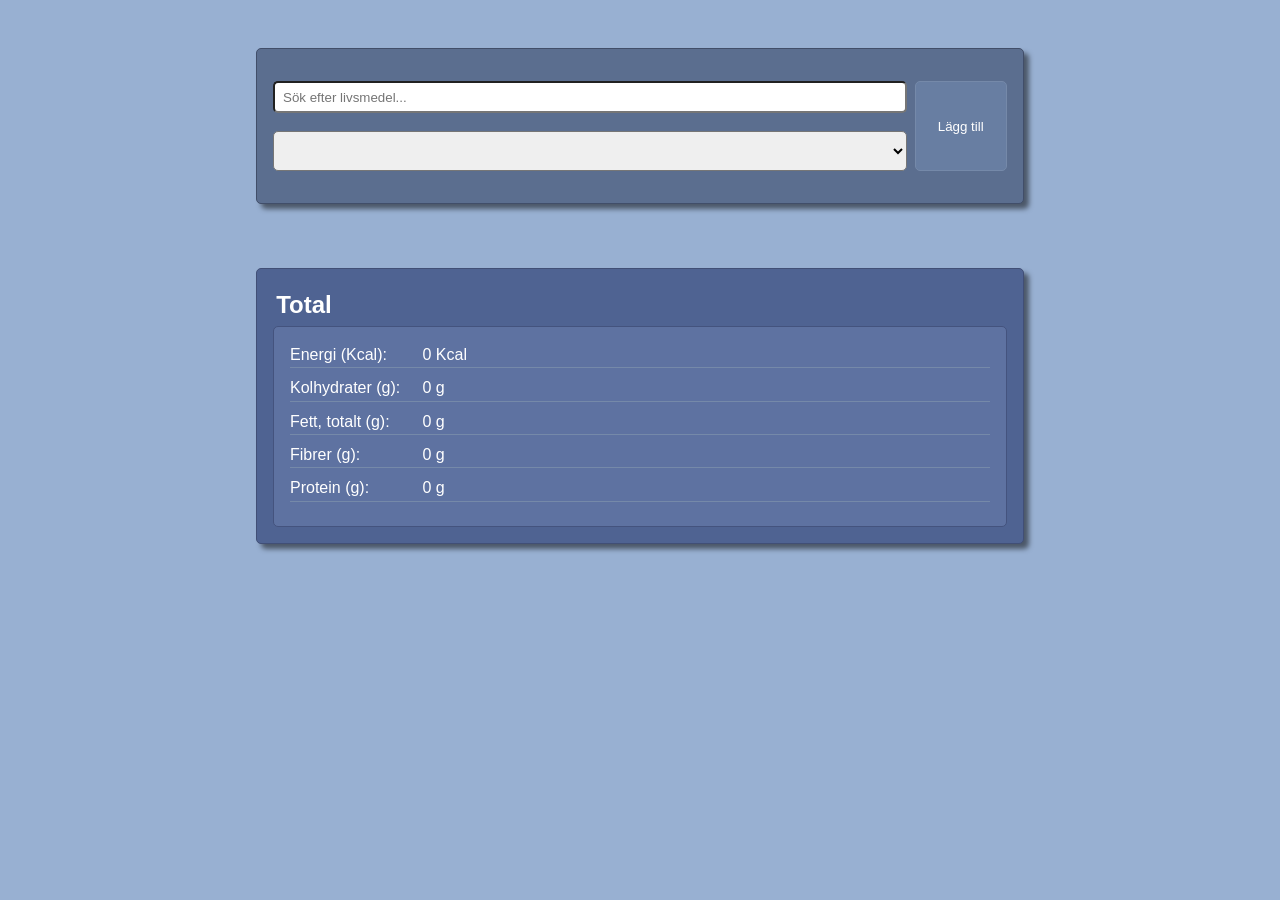
==== index.html @ 2634c750 "update" ====
<!DOCTYPE html>
<html lang="en">

<head>
    <meta charset="UTF-8">
    <meta name="viewport" content="width=device-width, initial-scale=1.0">
    <title>Mat Planeraren</title>
    <link rel="stylesheet" href="css/style.css">
</head>

<body>
    <main>
        <div class="searchDiv">
            <div class="searchInputs">
                <input type="text" name="" id="searchFilter" class="searchFilter" onchange="filterDropdown()"
                    placeholder="Sök efter livsmedel..."><br>
                <select class="foodDropDown" id="allFoodItemsDropDown"></select>
            </div>

            <input class="addButton" type="button" id="addButton" value="Lägg till" onclick="addFoodCard()">
        </div>


        <div class="food-container" id="foodContainer">

            <!--
            <div class="food-card" data-food-id="6">
                <h2>Matfettsblandning fett 60% berikad typ Bregott mellan</h2>
                <div class="grams-container"><span class="variantText">Mängd Gram:</span><span
                        class="grams">0</span><span>g</span></div><input type="range" class="slider" min="0" max="1000"
                    step="2" value="0" oninput="updateNutrision('6')">
                <h3>Uträkning</h3>
                <div class="calculation">
                    <div class="variant-container"><span class="variantText">Energi (Kcal): </span> <span
                            class="kcal">0</span> <span> g</span></div>
                    <div class="variant-container"><span class="variantText">Kolhydrater (g): </span> <span
                            class="carbs">0</span> <span> g</span></div>
                    <div class="variant-container"><span class="variantText">Fett, totalt (g): </span> <span
                            class="fat">0</span> <span> g</span></div>
                    <div class="variant-container"><span class="variantText">Fibrer (g): </span> <span
                            class="fibers">0</span> <span> g</span></div>
                    <div class="variant-container"><span class="variantText">Protein (g): </span> <span
                            class="protien">0</span> <span> g</span></div>
                </div><input type="button" value="Ta bort" class="removeButton" onclick="removeCard('6')">
            </div> 
            -->

        </div>

        <div class="totals-container" data-totals="totals">
            <h2>Total</h2>
            <div class="calculation">
                <div class="variant-container"><span class="variantText">Energi (Kcal): </span> <span
                        class="kcal">0</span> <span> Kcal</span></div>
                <div class="variant-container"><span class="variantText">Kolhydrater (g): </span> <span
                        class="carbs">0</span> <span> g</span></div>
                <div class="variant-container"><span class="variantText">Fett, totalt (g): </span> <span
                        class="fat">0</span> <span> g</span></div>
                <div class="variant-container"><span class="variantText">Fibrer (g): </span> <span
                        class="fibers">0</span> <span> g</span></div>
                <div class="variant-container"><span class="variantText">Protein (g): </span> <span
                        class="protien">0</span> <span> g</span></div>
            </div>
        </div>

    </main>

    <script src="script/script.js"></script>
</body>

</html>
---- css/style.css ----
* {
     margin: 0;
     padding: 0;

     box-sizing: border-box;
 }


 .myColorsss {
     background-color: #6e4853;
     background-color: #d8c1ba;
     background-color: #adb7a7;
     background-color: #a9a1bd;
     background-color: #d5a66b;
 }

 .myColorsss2 {
     background-color: #417e9e;
     background-color: #6798b1;
     background-color: #8db2c5;
     background-color: #b3cbd8;
     background-color: #d9e5ec;
 }

 .myColorsss {
     /* Powder Blush */
     --c1: #fec5bb;
     /* Almond Silk */
     --c2: #fcd5ce;
     /* Soft Blush */
     --c3: #fae1dd;
     /* Seashell */
     --c4: #f8edeb;
     /* Alabaster Grey */
     --c5: #e8e8e4;
     /* Alabaster Grey 2 */
     --c6: #d8e2dc;
     /* Soft Linen */
     --c7: #ece4db;
     /* Powder Petal */
     --c8: #ffe5d9;
     /* Peach Fuzz */
     --c9: #ffd7ba;
     /* Peach Glow */
     --c10: #fec89a;
 }


 body {
     background-color: #98b0d2;

     font-family: 'Gill Sans', 'Gill Sans MT', Calibri, 'Trebuchet MS', sans-serif;

     display: flex;
     justify-content: center;
     align-items: center;
 }

 main {
     margin: 1rem 1rem;
     min-width: 60%;
 }

 .searchDiv {
     margin-top: 2rem;
     border: 1px solid #414e69;

     background-color: #5b6e8f;
     box-shadow: 5px 5px 5px hsla(0, 0%, 0%, 0.506);
     padding: 2rem 1rem;

     border-radius: 5px;

     text-align: center;
     display: flex;
     flex-direction: row;
     gap: 0.5rem;

 }

 .searchInputs {
     display: flex;
     flex-direction: column;
     flex: 7;
 }

 .searchFilter {
     padding-left: 0.5rem;
     min-height: 2rem;
     border-radius: 5px;
 }

 .foodDropDown {
     padding-left: 0.5rem;
     min-height: 2.5rem;
     border-radius: 5px;
 }

  .foodDropDown:hover{
    cursor: pointer;
  }

 .addButton {
     flex: 1;

     color: white;
     border-radius: 5px;
     border: 1px solid #7589a9;
     background-color: #687ea2;
     min-height: 2rem;

     transition: background-color 0.1s ease;
 }

 .addButton:hover {
     background-color: #586a88;
 }

 .addButton:active {
     background-color: #809ac4;
     cursor: pointer;
 }






 .food-container {
     margin-top: 2rem;
     display: flex;
     flex-direction: column;
     gap: 1rem;
 }


 .slider {
     -webkit-appearance: none;
     appearance: none;

     width: 100%;
     height: 15px;

     background: #d3d3d3;
     outline: none;
     opacity: 0.7;
     -webkit-transition: .2s;
     transition: opacity .2s;

     border-radius: 3px;
 }

 .slider:hover {
     opacity: 1;
 }

 .slider::-webkit-slider-thumb {
     /* Override default look */
     -webkit-appearance: none;
     appearance: none;
     cursor: pointer;

     width: 15px;
     height: 15px;

     background: #33355f;
     border-radius: 2px;
 }


 .food-card {
     color: white;

     padding: 1rem;
     border-radius: 5px;
     border: 1px solid #414e69;
     background-color: #5b6e8f;

     box-shadow: 5px 5px 5px hsla(0, 0%, 0%, 0.506);
     min-width: 300px;
 }

 .food-card .calculation {
     padding: 0.5rem;
     border: 1px solid #7589a9;
     background-color: #687ea2;
     border-radius: 5px;
 }

 .variant-container {
     border-bottom: 1px solid #7589a9;
     padding-bottom: 0.2rem;
     margin-bottom: 0.5rem;
 }

 .variantText {
     display: inline-block;
     width: 8rem;
 }

 .food-card h1,
 .food-card h2,
 .food-card h3,
 .food-card h4,
 .totals-container h1,
 .totals-container h2,
 .totals-container h3,
 .totals-container h4 {
     padding: 0.2rem;
     margin-top: 0.2rem;
     margin-bottom: 0.2rem;

 }


 .grams-container {
     padding: 0.2rem;

 }

 .grams-container .variantText {
     margin-right: 1rem;
 }


 .removeButton {
     color: white;

     margin-top: 0.7rem;
     border-radius: 5px;
     padding: 0.5rem;

     width: 100%;
     border: 1px solid #7589a9;
     background-color: #687ea2;
     transition: background-color 0.1s ease;
 }

 .removeButton:hover {
     background-color: #586a88;
 }

 .removeButton:active {
     background-color: #809ac4;
     cursor: pointer;
 }


 .totals-container {
     margin-top: 2rem;
     border-radius: 5px;
     padding: 1rem;
     border: 1px solid hsl(224, 29%, 36%);
     background-color: hsl(222, 30%, 44%);
     color: white;
     box-shadow: 5px 5px 5px hsla(0, 0%, 0%, 0.506);
 }

 .totals-container h3 {
     margin-bottom: 0.5rem;
 }

 .totals-container .calculation {
     padding: 1rem;
     border-radius: 5px;
     border: 1px solid hsl(224, 30%, 38%);
     background-color: hsl(222, 26%, 50%);
 }

 .totals-container span {
     display: inline-block;
     border-radius: 5px;
     margin-top: 0.2rem;

 }

 @media (max-width: 740px) {
     main {

         min-width: 94%;
     }

     .searchDiv {
         flex-direction: column
     }
 }
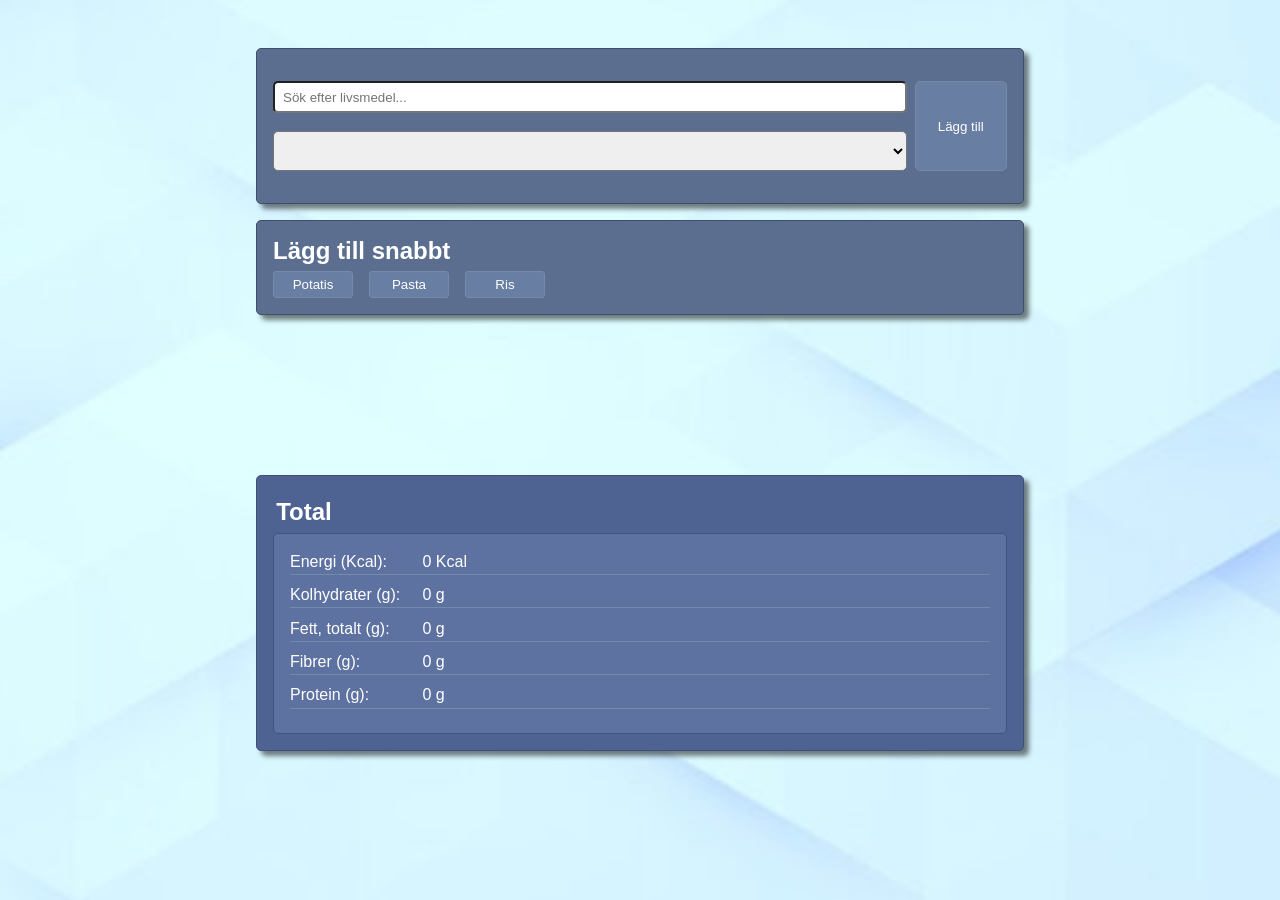
==== commit 3211dfa1: "yes" ====
--- a/index.html
+++ b/index.html
@@ -4,11 +4,11 @@
 <head>
     <meta charset="UTF-8">
     <meta name="viewport" content="width=device-width, initial-scale=1.0">
-    <title>Mat Planeraren</title>
+    <title>Matplaneraren</title>
     <link rel="stylesheet" href="css/style.css">
 </head>
 
-<body>
+<body class="backgroundImage">
     <main>
         <div class="searchDiv">
             <div class="searchInputs">
@@ -20,12 +20,25 @@
             <input class="addButton" type="button" id="addButton" value="Lägg till" onclick="addFoodCard()">
         </div>
 
+        <div class="quickAdd-container">
+            <h2>Lägg till snabbt</h2>
+            <div class="quickAdd-buttons">
+                <button class="buttonStyle">Potatis</button>
+                <button class="buttonStyle">Pasta</button>
+                <button class="buttonStyle">Ris</button>
+            </div>
+
+        </div>
+
 
         <div class="food-container" id="foodContainer">
 
-            <!--
-            <div class="food-card" data-food-id="6">
-                <h2>Matfettsblandning fett 60% berikad typ Bregott mellan</h2>
+
+<!--                         <div class="food-card" data-food-id="6">
+                <button class="minimizeButton" onclick="minimizeCard('6')">Minimera</button>
+                <h2>Matfettsblandning fett 60% berikad typ Bregott mellan</h2> 
+               
+                
                 <div class="grams-container"><span class="variantText">Mängd Gram:</span><span
                         class="grams">0</span><span>g</span></div><input type="range" class="slider" min="0" max="1000"
                     step="2" value="0" oninput="updateNutrision('6')">
@@ -42,8 +55,8 @@
                     <div class="variant-container"><span class="variantText">Protein (g): </span> <span
                             class="protien">0</span> <span> g</span></div>
                 </div><input type="button" value="Ta bort" class="removeButton" onclick="removeCard('6')">
-            </div> 
-            -->
+            </div> -->
+
 
         </div>
 
@@ -52,12 +65,16 @@
             <div class="calculation">
                 <div class="variant-container"><span class="variantText">Energi (Kcal): </span> <span
                         class="kcal">0</span> <span> Kcal</span></div>
+
                 <div class="variant-container"><span class="variantText">Kolhydrater (g): </span> <span
                         class="carbs">0</span> <span> g</span></div>
+
                 <div class="variant-container"><span class="variantText">Fett, totalt (g): </span> <span
                         class="fat">0</span> <span> g</span></div>
+
                 <div class="variant-container"><span class="variantText">Fibrer (g): </span> <span
                         class="fibers">0</span> <span> g</span></div>
+
                 <div class="variant-container"><span class="variantText">Protein (g): </span> <span
                         class="protien">0</span> <span> g</span></div>
             </div>
--- a/css/style.css
+++ b/css/style.css
@@ -6,45 +6,6 @@
  }
 
 
- .myColorsss {
-     background-color: #6e4853;
-     background-color: #d8c1ba;
-     background-color: #adb7a7;
-     background-color: #a9a1bd;
-     background-color: #d5a66b;
- }
-
- .myColorsss2 {
-     background-color: #417e9e;
-     background-color: #6798b1;
-     background-color: #8db2c5;
-     background-color: #b3cbd8;
-     background-color: #d9e5ec;
- }
-
- .myColorsss {
-     /* Powder Blush */
-     --c1: #fec5bb;
-     /* Almond Silk */
-     --c2: #fcd5ce;
-     /* Soft Blush */
-     --c3: #fae1dd;
-     /* Seashell */
-     --c4: #f8edeb;
-     /* Alabaster Grey */
-     --c5: #e8e8e4;
-     /* Alabaster Grey 2 */
-     --c6: #d8e2dc;
-     /* Soft Linen */
-     --c7: #ece4db;
-     /* Powder Petal */
-     --c8: #ffe5d9;
-     /* Peach Fuzz */
-     --c9: #ffd7ba;
-     /* Peach Glow */
-     --c10: #fec89a;
- }
-
 
  body {
      background-color: #98b0d2;
@@ -53,13 +14,26 @@
 
      display: flex;
      justify-content: center;
-     align-items: center;
+
+     min-height: 100vh;
+     margin: 0;
  }
 
  main {
      margin: 1rem 1rem;
      min-width: 60%;
- }
+     margin-bottom: 2rem;
+ }
+
+ .backgroundImage {
+     min-height: 100vh;
+     background-image: url('../images/lightblue.jpg');
+     background-size: cover;
+     background-position: center;
+     background-repeat: no-repeat;
+     background-attachment: fixed;
+ }
+
 
  .searchDiv {
      margin-top: 2rem;
@@ -96,9 +70,11 @@
      border-radius: 5px;
  }
 
-  .foodDropDown:hover{
-    cursor: pointer;
-  }
+ .foodDropDown:hover {
+     cursor: pointer;
+ }
+
+ .foodDropDown option {}
 
  .addButton {
      flex: 1;
@@ -127,7 +103,7 @@
 
 
  .food-container {
-     margin-top: 2rem;
+     /* margin-top: 2rem; */
      display: flex;
      flex-direction: column;
      gap: 1rem;
@@ -254,6 +230,9 @@
      background-color: hsl(222, 30%, 44%);
      color: white;
      box-shadow: 5px 5px 5px hsla(0, 0%, 0%, 0.506);
+
+     margin-top: 5rem;
+
  }
 
  .totals-container h3 {
@@ -283,4 +262,75 @@
      .searchDiv {
          flex-direction: column
      }
+ }
+
+ .hidden {
+     display: none;
+ }
+
+
+
+ .minimizeButton {
+     margin-top: 0.5rem;
+     padding: 0.3rem;
+     float: right;
+     border-radius: 3px;
+     color: white;
+     border: 1px solid #7589a9;
+     background-color: #687ea2;
+     transition: background-color 0.1s ease;
+
+ }
+
+ .minimizeButton:hover {
+     background-color: #586a88;
+ }
+
+ .minimizeButton:active {
+     background-color: #809ac4;
+     cursor: pointer;
+ }
+
+
+
+ .quickAdd-container {
+     border: 1px solid #414e69;
+     background-color: #5b6e8f;
+     box-shadow: 5px 5px 5px hsla(0, 0%, 0%, 0.506);
+     border-radius: 5px;
+     color: white;
+     padding: 1rem;
+     margin-top: 1rem;
+     margin-bottom: 5rem;
+
+     gap: 1rem;
+ }
+
+ .quickAdd-buttons {
+    display: flex;
+    margin-top: 0.4rem;
+    gap: 1rem;
+ }
+
+ .quickAdd-buttons button {
+     min-width: 5rem;
+ }
+
+ .buttonStyle {
+     padding: 0.3rem;
+     border-radius: 3px;
+     color: white;
+     border: 1px solid #7589a9;
+     background-color: #687ea2;
+     transition: background-color 0.1s ease;
+
+ }
+
+ .buttonStyle:hover {
+     background-color: #586a88;
+ }
+
+ .buttonStyle:active {
+     background-color: #809ac4;
+     cursor: pointer;
  }
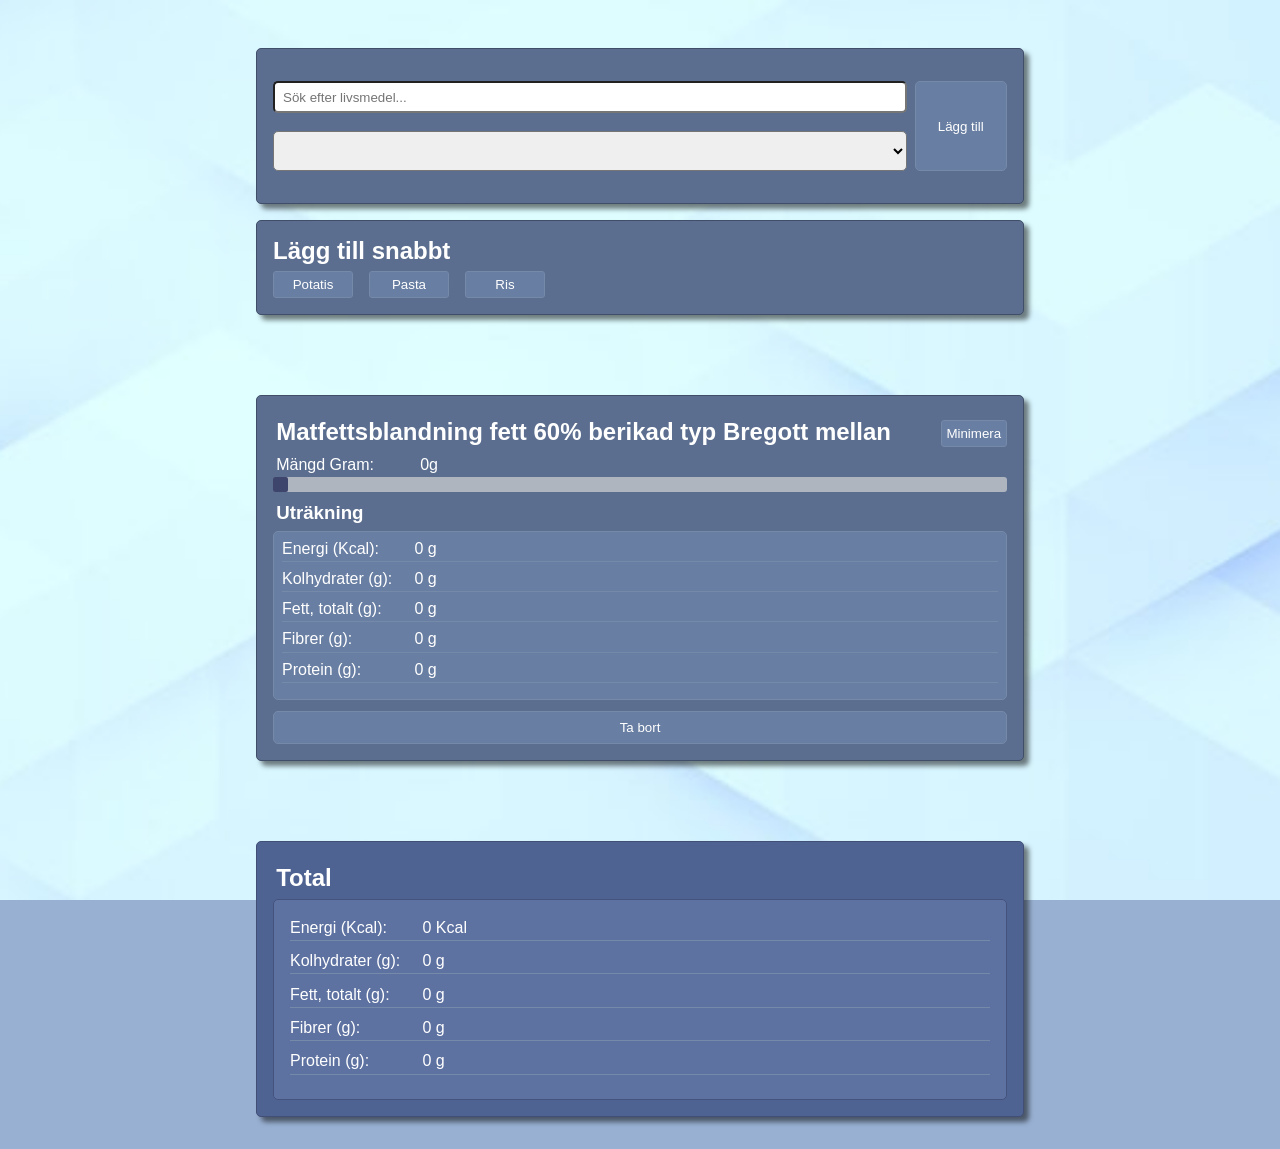
==== commit 13cc7381: "update_quick_add" ====
--- a/index.html
+++ b/index.html
@@ -34,11 +34,11 @@
         <div class="food-container" id="foodContainer">
 
 
-<!--                         <div class="food-card" data-food-id="6">
+            <div class="food-card" data-food-id="6">
                 <button class="minimizeButton" onclick="minimizeCard('6')">Minimera</button>
-                <h2>Matfettsblandning fett 60% berikad typ Bregott mellan</h2> 
-               
-                
+                <h2>Matfettsblandning fett 60% berikad typ Bregott mellan</h2>
+
+
                 <div class="grams-container"><span class="variantText">Mängd Gram:</span><span
                         class="grams">0</span><span>g</span></div><input type="range" class="slider" min="0" max="1000"
                     step="2" value="0" oninput="updateNutrision('6')">
@@ -55,7 +55,7 @@
                     <div class="variant-container"><span class="variantText">Protein (g): </span> <span
                             class="protien">0</span> <span> g</span></div>
                 </div><input type="button" value="Ta bort" class="removeButton" onclick="removeCard('6')">
-            </div> -->
+            </div>
 
 
         </div>
--- a/css/style.css
+++ b/css/style.css
@@ -259,7 +259,7 @@
          min-width: 94%;
      }
 
-     .searchDiv {
+     .searchDiv,  .quickAdd-buttons {
          flex-direction: column
      }
  }
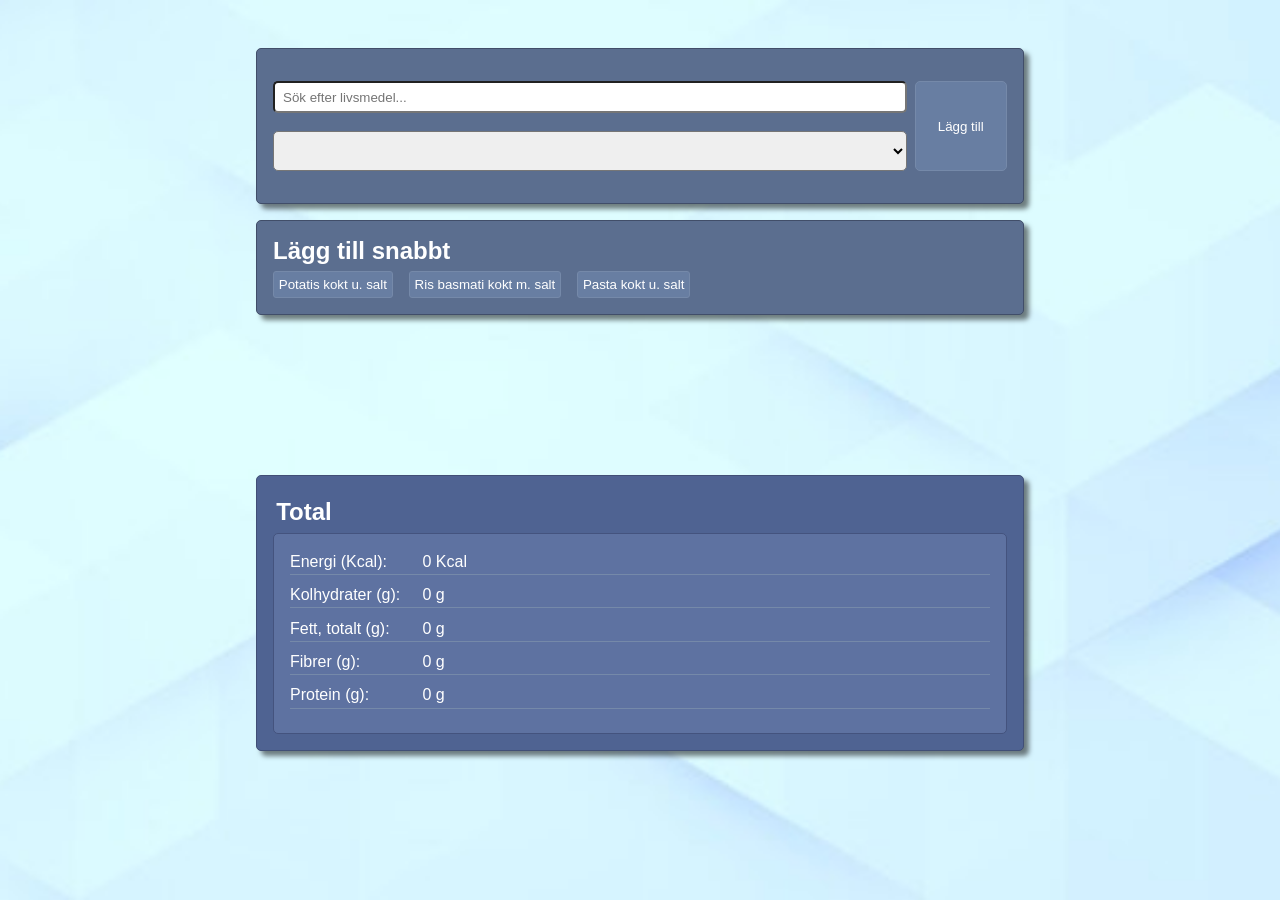
==== commit ab52c02f: "update_quick_add_more" ====
--- a/index.html
+++ b/index.html
@@ -22,10 +22,8 @@
 
         <div class="quickAdd-container">
             <h2>Lägg till snabbt</h2>
-            <div class="quickAdd-buttons">
-                <button class="buttonStyle">Potatis</button>
-                <button class="buttonStyle">Pasta</button>
-                <button class="buttonStyle">Ris</button>
+            <div class="quickAdd-buttons" id="quickAdd-buttons">
+                <!-- <button class="buttonStyle" onclick="addFoodCard('5153', 'Potatis kokt u. salt')">Potatis</button> -->
             </div>
 
         </div>
@@ -34,7 +32,7 @@
         <div class="food-container" id="foodContainer">
 
 
-            <div class="food-card" data-food-id="6">
+<!--             <div class="food-card" data-food-id="6">
                 <button class="minimizeButton" onclick="minimizeCard('6')">Minimera</button>
                 <h2>Matfettsblandning fett 60% berikad typ Bregott mellan</h2>
 
@@ -55,7 +53,7 @@
                     <div class="variant-container"><span class="variantText">Protein (g): </span> <span
                             class="protien">0</span> <span> g</span></div>
                 </div><input type="button" value="Ta bort" class="removeButton" onclick="removeCard('6')">
-            </div>
+            </div> -->
 
 
         </div>
--- a/css/style.css
+++ b/css/style.css
@@ -253,16 +253,6 @@
 
  }
 
- @media (max-width: 740px) {
-     main {
-
-         min-width: 94%;
-     }
-
-     .searchDiv,  .quickAdd-buttons {
-         flex-direction: column
-     }
- }
 
  .hidden {
      display: none;
@@ -272,6 +262,7 @@
 
  .minimizeButton {
      margin-top: 0.5rem;
+     margin-left: 0.5rem;
      padding: 0.3rem;
      float: right;
      border-radius: 3px;
@@ -308,6 +299,7 @@
 
  .quickAdd-buttons {
     display: flex;
+    flex-wrap: wrap;
     margin-top: 0.4rem;
     gap: 1rem;
  }
@@ -333,4 +325,16 @@
  .buttonStyle:active {
      background-color: #809ac4;
      cursor: pointer;
- }+ }
+
+
+  @media (max-width: 740px) {
+     main {
+
+         min-width: 94%;
+     }
+
+     .searchDiv{
+        flex-direction: column;
+     }
+ }
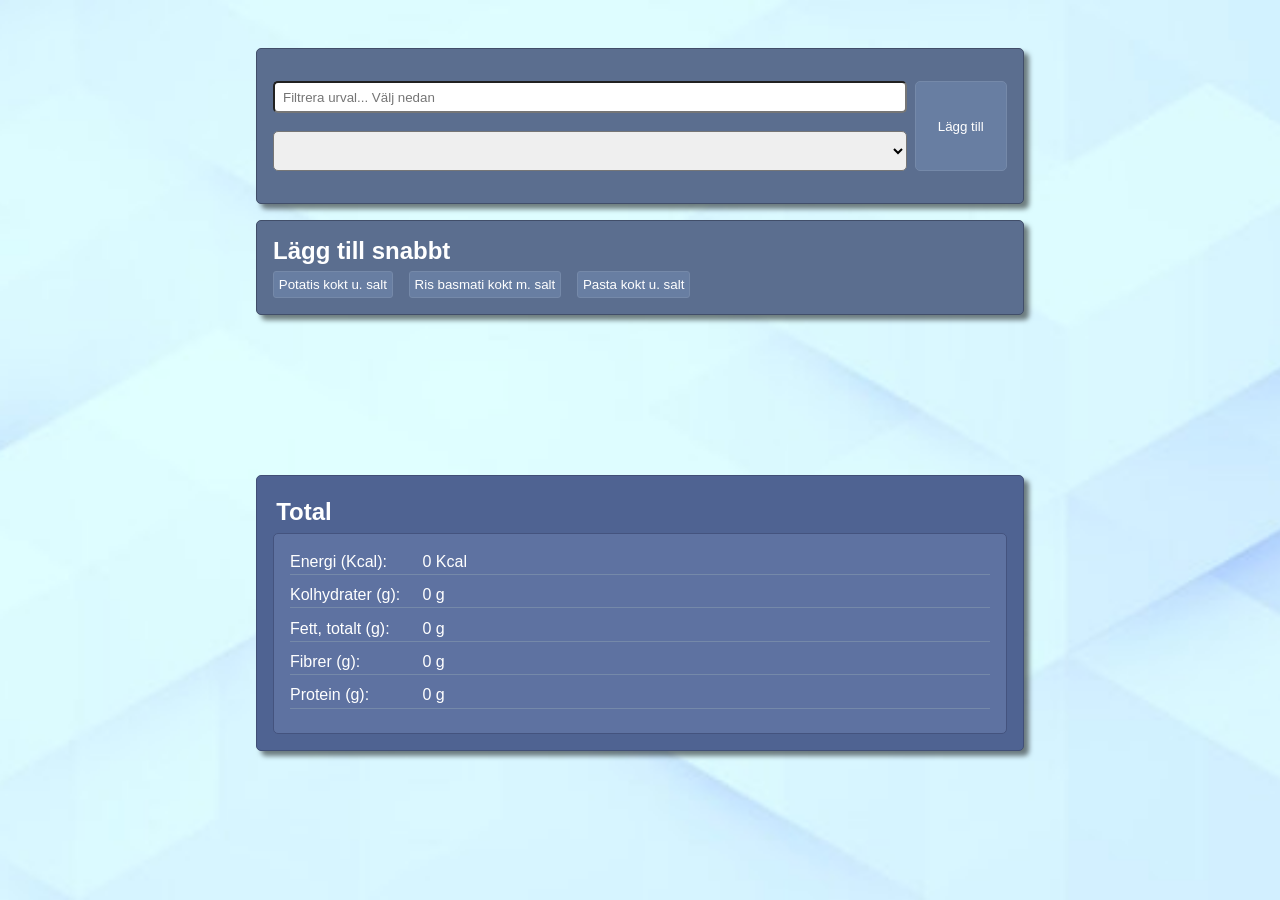
==== commit b6546d21: "filter_text" ====
--- a/index.html
+++ b/index.html
@@ -13,7 +13,7 @@
         <div class="searchDiv">
             <div class="searchInputs">
                 <input type="text" name="" id="searchFilter" class="searchFilter" onchange="filterDropdown()"
-                    placeholder="Sök efter livsmedel..."><br>
+                    placeholder="Filtrera urval... Välj nedan"><br>
                 <select class="foodDropDown" id="allFoodItemsDropDown"></select>
             </div>
 
@@ -22,59 +22,44 @@
 
         <div class="quickAdd-container">
             <h2>Lägg till snabbt</h2>
-            <div class="quickAdd-buttons" id="quickAdd-buttons">
-                <!-- <button class="buttonStyle" onclick="addFoodCard('5153', 'Potatis kokt u. salt')">Potatis</button> -->
-            </div>
-
+            <div class="quickAdd-buttons" id="quickAdd-buttons"></div>
         </div>
 
 
         <div class="food-container" id="foodContainer">
-
-
-<!--             <div class="food-card" data-food-id="6">
-                <button class="minimizeButton" onclick="minimizeCard('6')">Minimera</button>
-                <h2>Matfettsblandning fett 60% berikad typ Bregott mellan</h2>
-
-
-                <div class="grams-container"><span class="variantText">Mängd Gram:</span><span
-                        class="grams">0</span><span>g</span></div><input type="range" class="slider" min="0" max="1000"
-                    step="2" value="0" oninput="updateNutrision('6')">
-                <h3>Uträkning</h3>
-                <div class="calculation">
-                    <div class="variant-container"><span class="variantText">Energi (Kcal): </span> <span
-                            class="kcal">0</span> <span> g</span></div>
-                    <div class="variant-container"><span class="variantText">Kolhydrater (g): </span> <span
-                            class="carbs">0</span> <span> g</span></div>
-                    <div class="variant-container"><span class="variantText">Fett, totalt (g): </span> <span
-                            class="fat">0</span> <span> g</span></div>
-                    <div class="variant-container"><span class="variantText">Fibrer (g): </span> <span
-                            class="fibers">0</span> <span> g</span></div>
-                    <div class="variant-container"><span class="variantText">Protein (g): </span> <span
-                            class="protien">0</span> <span> g</span></div>
-                </div><input type="button" value="Ta bort" class="removeButton" onclick="removeCard('6')">
-            </div> -->
-
 
         </div>
 
         <div class="totals-container" data-totals="totals">
             <h2>Total</h2>
             <div class="calculation">
-                <div class="variant-container"><span class="variantText">Energi (Kcal): </span> <span
-                        class="kcal">0</span> <span> Kcal</span></div>
+                <div class="variant-container">
+                    <span class="variantText">Energi (Kcal): </span>
+                    <span class="kcal">0</span> <span> Kcal</span>
+                </div>
 
-                <div class="variant-container"><span class="variantText">Kolhydrater (g): </span> <span
-                        class="carbs">0</span> <span> g</span></div>
+                <div class="variant-container">
+                    <span class="variantText">Kolhydrater (g): </span>
+                    <span class="carbs">0</span> <span> g</span>
+                </div>
 
-                <div class="variant-container"><span class="variantText">Fett, totalt (g): </span> <span
-                        class="fat">0</span> <span> g</span></div>
+                <div class="variant-container">
+                    <span class="variantText">Fett, totalt (g): </span>
+                    <span class="fat">0</span>
+                    <span> g</span>
+                </div>
 
-                <div class="variant-container"><span class="variantText">Fibrer (g): </span> <span
-                        class="fibers">0</span> <span> g</span></div>
+                <div class="variant-container">
+                    <span class="variantText">Fibrer (g): </span>
+                    <span class="fibers">0</span>
+                    <span> g</span>
+                </div>
 
-                <div class="variant-container"><span class="variantText">Protein (g): </span> <span
-                        class="protien">0</span> <span> g</span></div>
+                <div class="variant-container">
+                    <span class="variantText">Protein (g): </span>
+                    <span class="protien">0</span>
+                    <span> g</span>
+                </div>
             </div>
         </div>
 
